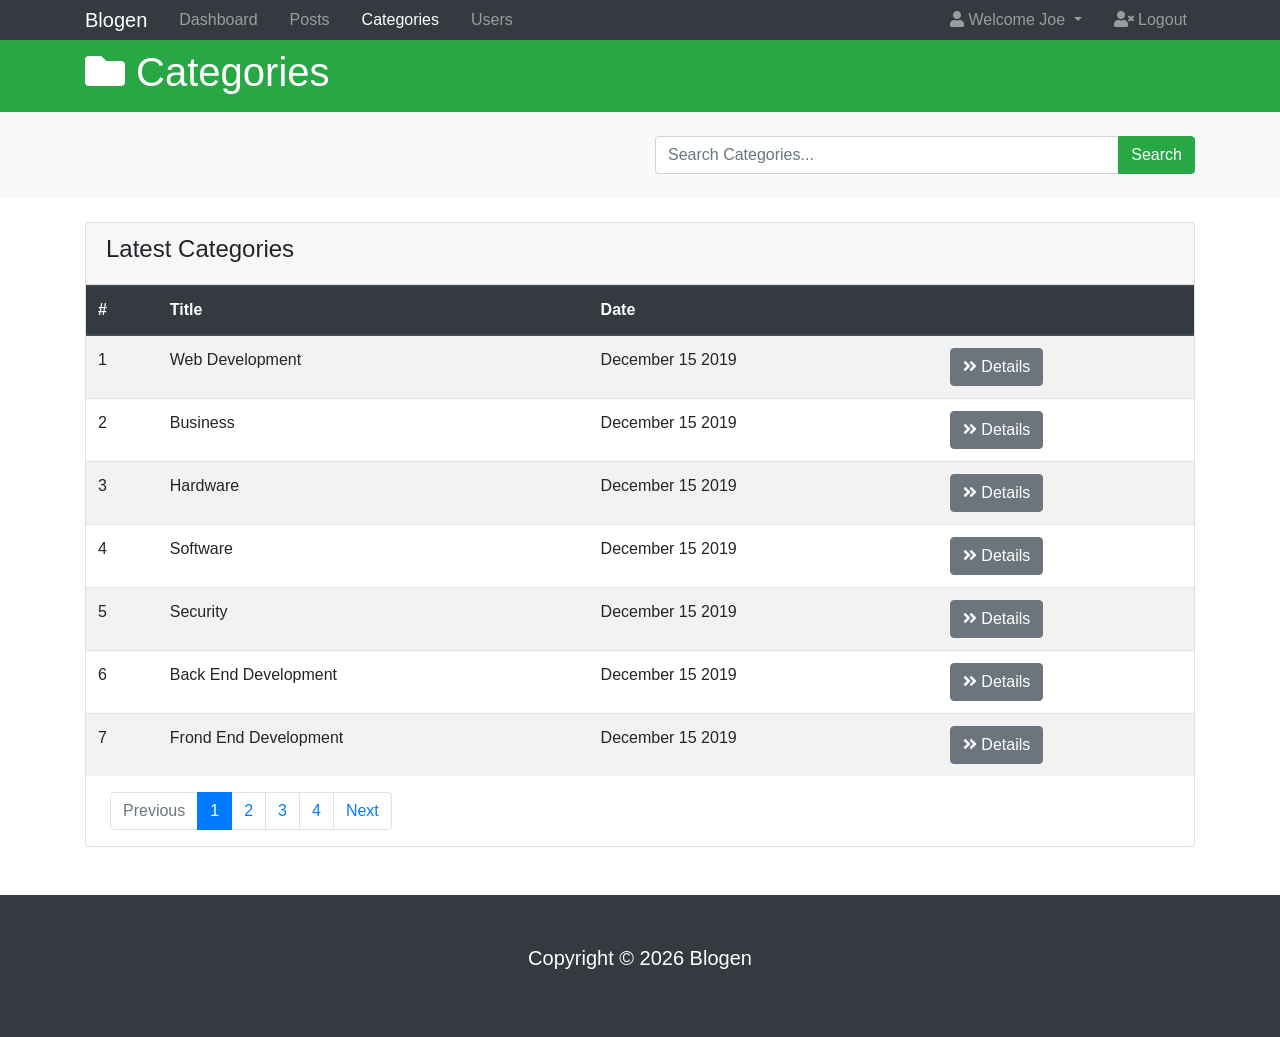
==== categories.html @ e2328c00 "Categories Page Completed" ====
<!DOCTYPE html>
<html>

<head>
  <meta charset="utf-8" />
  <meta http-equiv="X-UA-Compatible" content="IE=edge" />
  <title>Bootstrap Theme</title>
  <meta name="viewport" content="width=device-width, initial-scale=1" />
  <link rel="stylesheet" href="https://use.fontawesome.com/releases/v5.0.13/css/all.css"
    integrity="sha384-DNOHZ68U8hZfKXOrtjWvjxusGo9WQnrNx2sqG0tfsghAvtVlRW3tvkXWZh58N9jp" crossorigin="anonymous" />
  <link rel="stylesheet" type="text/css" media="screen" href="assets/css/bootstrap.min.css" />
  <link rel="stylesheet" type="text/css" media="screen" href="assets/css/style.css" />

</head>

<body>
  <nav class="navbar navbar-expand-sm navbar-dark bg-dark p-0">
    <div class="container">
      <a href="index.html" class="navbar-brand">Blogen</a>

      <button class="navbar-toggler" data-toggle="collapse" data-target="#navbarCollapse">
        <span class="navbar-toggler-icon"></span>
      </button>

      <div class="collapse navbar-collapse" id="navbarCollapse">
        <ul class="navbar-nav">
          <li class="nav-item px-2">
            <a href="index.html" class="nav-link">Dashboard</a>
          </li>
          <li class="nav-item px-2">
            <a href="posts.html" class="nav-link">Posts</a>
          </li>
          <li class="nav-item px-2">
            <a href="categories.html" class="nav-link active">Categories</a>
          </li>
          <li class="nav-item px-2">
            <a href="Users.html" class="nav-link">Users</a>
          </li>
        </ul>

        <ul class="navbar-nav ml-auto">
          <li class="nav-item dropdown mr-3">
            <a href="#" class="nav-link dropdown-toggle" data-toggle="dropdown">
              <i class="fas fa-user"></i> Welcome Joe
            </a>
            <div class="dropdown-menu">
              <a href="profile.html" class="dropdown-item">
                <i class="fas fa-user-circle"></i> Profile</a>
              <a href="settings.html" class="dropdown-item">
                <i class="fas fa-cog"></i> Settings</a>
            </div>
          </li>
          <li class="nav-item">
            <a href="login.html" class="nav-link">
              <i class="fas fa-user-times"></i> Logout
            </a>
          </li>
        </ul>
      </div>
    </div>
  </nav>

  <!--HEADER-->
  <header id="main-nav" class="py-2 bg-success text-white">
    <div class="container">
      <div class="row">
        <div class="col-md-6">
          <h1><i class="fas fa-folder"></i> Categories</h1>
        </div>
      </div>
    </div>
  </header>
  <!--END HEADER-->

  <!--ACTIONS-->
  <section id="search" class="py-4 mb-4 bg-light">
    <div class="container">
      <div class="row">
        <div class="col-md-6 ml-auto">
          <div class="input-group">
            <input type="text" class="form-control" placeholder="Search Categories...">
            <div class="input-group-append">
              <button class="btn btn-success">Search</button>
            </div>
          </div>

        </div>
      </div>
    </div>
  </section>
  <!--END ACTIONS-->

  <!-- POSTS-->
  <section id="categories">
    <div class="container">
      <div class="row">
        <div class="col">

          <div class="card">
            <div class="card-header">
              <h4>Latest Categories</h4>
            </div>
            <table class="table table-striped">
              <thead class="thead-dark">
                <tr>
                  <th>#</th>
                  <th>Title</th>
                  <th>Date</th>
                  <th></th>
                </tr>
              <tbody>
                <tr>
                  <td>1</td>
                  <td>Web Development</td>
                  <td>December 15 2019</td>
                  <td>
                    <a href="details.html" class="btn btn-secondary">
                      <i class="fas fa-angle-double-right"></i> Details
                    </a>
                  </td>
                </tr>
                <tr>
                  <td>2</td>
                  <td>Business</td>
                  <td>December 15 2019</td>
                  <td>
                    <a href="details.html" class="btn btn-secondary">
                      <i class="fas fa-angle-double-right"></i> Details
                    </a>
                  </td>
                </tr>
                  <tr>
                    <td>3</td>
                    <td>Hardware</td>
                    <td>December 15 2019</td>
                    <td>
                      <a href="details.html" class="btn btn-secondary">
                        <i class="fas fa-angle-double-right"></i> Details
                      </a>
                    </td>
                  </tr>
                    <tr>
                      <td>4</td>
                      <td>Software</td>
                      <td>December 15 2019</td>
                      <td>
                        <a href="details.html" class="btn btn-secondary">
                          <i class="fas fa-angle-double-right"></i> Details
                        </a>
                      </td>
                    </tr>
                      <tr>
                        <td>5</td>
                        <td>Security</td>
                        <td>December 15 2019</td>
                        <td>
                          <a href="details.html" class="btn btn-secondary">
                            <i class="fas fa-angle-double-right"></i> Details
                          </a>
                        </td>
                      </tr>
                      <tr>
                        <td>6</td>
                        <td>Back End Development</td>
                        <td>December 15 2019</td>
                        <td>
                          <a href="details.html" class="btn btn-secondary">
                            <i class="fas fa-angle-double-right"></i> Details
                          </a>
                        </td>
                      </tr>
                      <tr>
                        <td>7</td>
                        <td>Frond End Development</td>
                        <td>December 15 2019</td>
                        <td>
                          <a href="details.html" class="btn btn-secondary">
                            <i class="fas fa-angle-double-right"></i> Details
                          </a>
                        </td>
                      </tr>
              </tbody>
              </thead>
            </table>

            <!--PAGINATION-->
            <nav class="ml-4">
              <ul class="pagination">
                <li class="page-item disabled">
                  <a href="#" class="page-link">Previous</a>
                </li>
                <li class="page-item active">
                  <a href="" class="page-link ">1</a>
                </li>
                <li class="page-item">
                  <a href="" class="page-link">2</a>
                </li>
                <li class="page-item">
                  <a href="" class="page-link">3</a>
                </li>
                <li class="page-item">
                  <a href="" class="page-link">4</a>
                </li>
                <li class="page-item">
                  <a href="" class="page-link">Next</a>
                </li>
              </ul>
            </nav>
            <!--END PAGINATION-->
          </div>
        </div>

      </div>
    </div>
  </section>

  <!-- END POSTS-->

  <!--FOOTER-->
  <footer id="main-footer" class="bg-dark text-white mt-5 p-5">
    <div class="container">
      <div class="row">
        <div class="col">
          <p class="lead text-center">
            Copyright &copy; <span id="year"></span>
            Blogen
          </p>
        </div>
      </div>
    </div>
  </footer>
  <!--END FOOTER-->


</body>

</html>
<script src="assets/js/jquery-3.3.1.min.js"></script>
<script src="assets/js/bootstrap.min.js"></script>
<script src="assets/js/popper.min.js"></script>

<script>
  $('#year').text(new Date().getUTCFullYear());
</script>
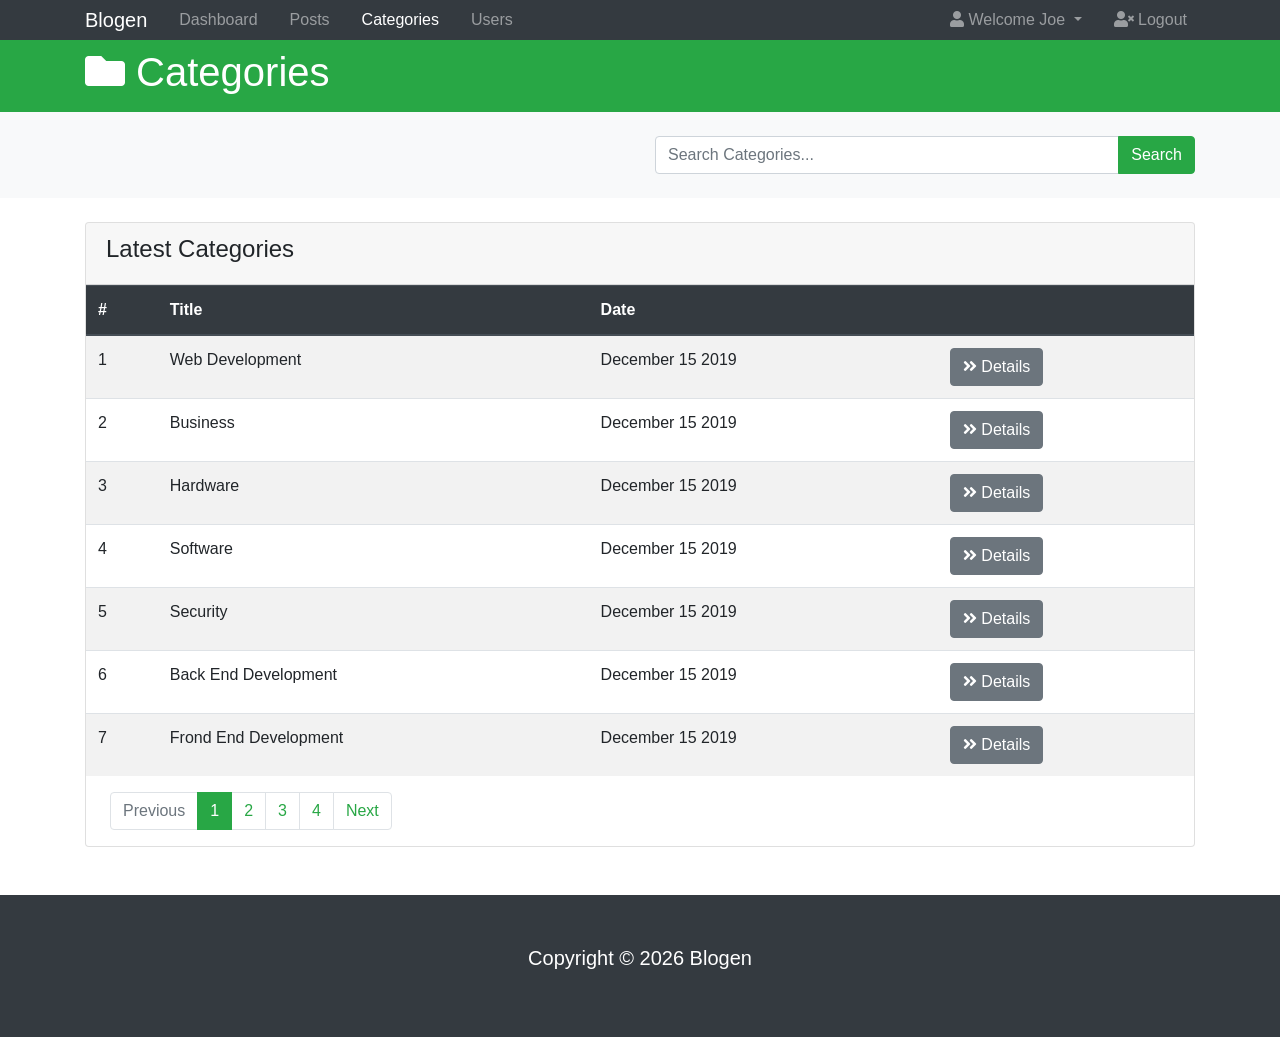
==== commit bcbbf869: "Categories Pagination Backgroundcolor Change" ====
--- a/categories.html
+++ b/categories.html
@@ -190,19 +190,19 @@
                   <a href="#" class="page-link">Previous</a>
                 </li>
                 <li class="page-item active">
-                  <a href="" class="page-link ">1</a>
-                </li>
-                <li class="page-item">
-                  <a href="" class="page-link">2</a>
-                </li>
-                <li class="page-item">
-                  <a href="" class="page-link">3</a>
-                </li>
-                <li class="page-item">
-                  <a href="" class="page-link">4</a>
-                </li>
-                <li class="page-item">
-                  <a href="" class="page-link">Next</a>
+                  <a href="" class="page-link bg-success border-success text-white">1</a>
+                </li>
+                <li class="page-item">
+                  <a href="" class="page-link text-success">2</a>
+                </li>
+                <li class="page-item">
+                  <a href="" class="page-link text-success">3</a>
+                </li>
+                <li class="page-item">
+                  <a href="" class="page-link text-success">4</a>
+                </li>
+                <li class="page-item">
+                  <a href="" class="page-link text-success">Next</a>
                 </li>
               </ul>
             </nav>
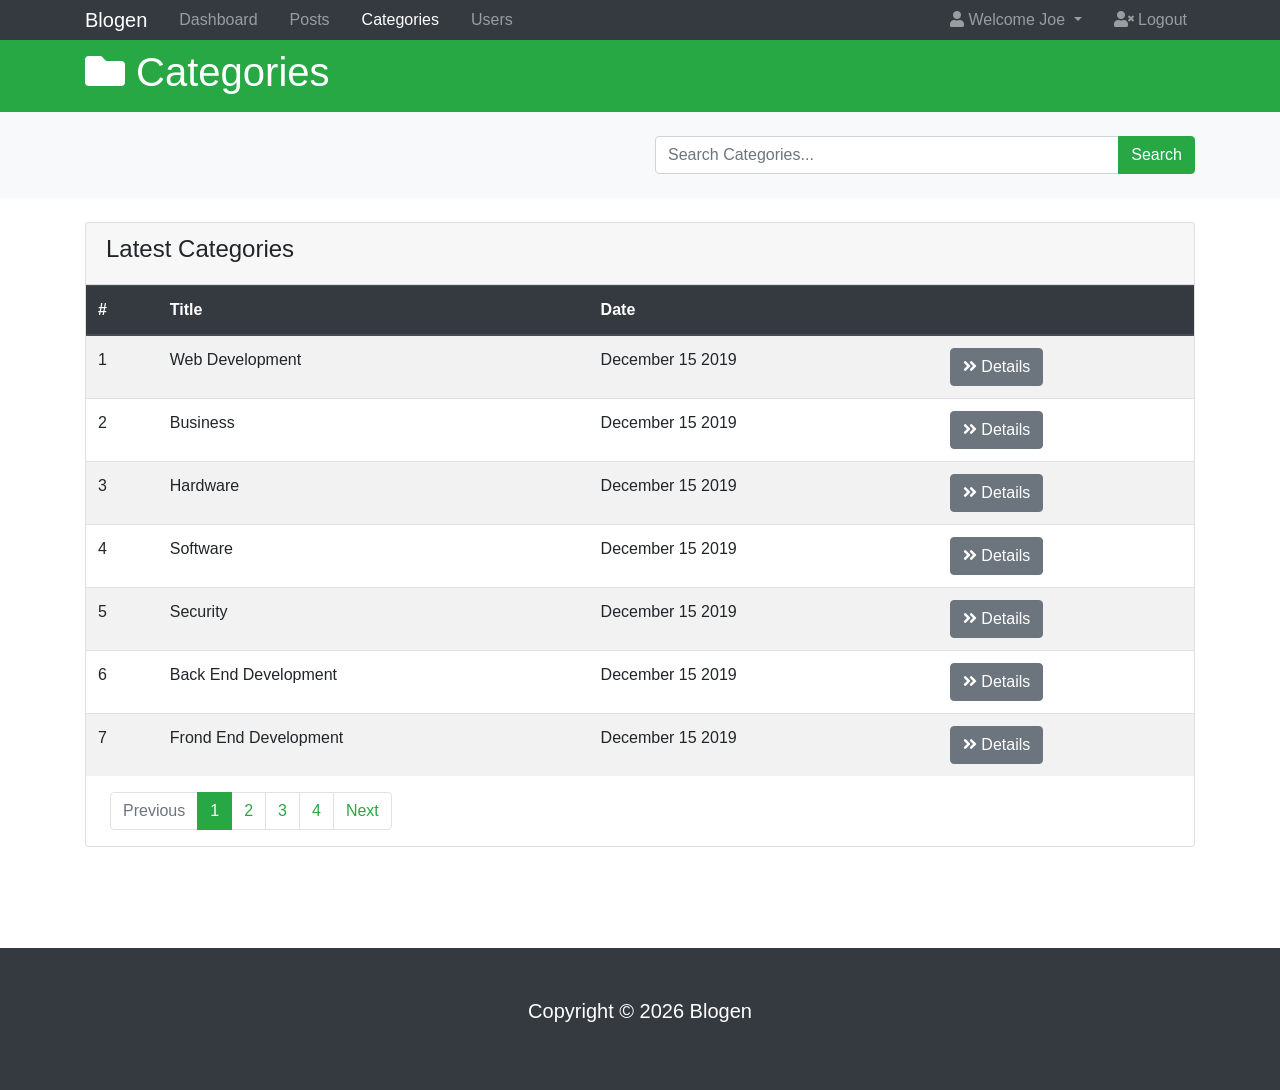
==== commit a7c051ca: "Cleanup Project" ====
--- a/categories.html
+++ b/categories.html
@@ -4,241 +4,238 @@
 <head>
   <meta charset="utf-8" />
   <meta http-equiv="X-UA-Compatible" content="IE=edge" />
-  <title>Bootstrap Theme</title>
+  <title>Categories</title>
   <meta name="viewport" content="width=device-width, initial-scale=1" />
   <link rel="stylesheet" href="https://use.fontawesome.com/releases/v5.0.13/css/all.css"
-    integrity="sha384-DNOHZ68U8hZfKXOrtjWvjxusGo9WQnrNx2sqG0tfsghAvtVlRW3tvkXWZh58N9jp" crossorigin="anonymous" />
+  integrity="sha384-DNOHZ68U8hZfKXOrtjWvjxusGo9WQnrNx2sqG0tfsghAvtVlRW3tvkXWZh58N9jp" crossorigin="anonymous" />
   <link rel="stylesheet" type="text/css" media="screen" href="assets/css/bootstrap.min.css" />
   <link rel="stylesheet" type="text/css" media="screen" href="assets/css/style.css" />
 
 </head>
 
 <body>
-  <nav class="navbar navbar-expand-sm navbar-dark bg-dark p-0">
-    <div class="container">
-      <a href="index.html" class="navbar-brand">Blogen</a>
-
-      <button class="navbar-toggler" data-toggle="collapse" data-target="#navbarCollapse">
-        <span class="navbar-toggler-icon"></span>
-      </button>
-
-      <div class="collapse navbar-collapse" id="navbarCollapse">
-        <ul class="navbar-nav">
-          <li class="nav-item px-2">
-            <a href="index.html" class="nav-link">Dashboard</a>
-          </li>
-          <li class="nav-item px-2">
-            <a href="posts.html" class="nav-link">Posts</a>
-          </li>
-          <li class="nav-item px-2">
-            <a href="categories.html" class="nav-link active">Categories</a>
-          </li>
-          <li class="nav-item px-2">
-            <a href="Users.html" class="nav-link">Users</a>
-          </li>
-        </ul>
-
-        <ul class="navbar-nav ml-auto">
-          <li class="nav-item dropdown mr-3">
-            <a href="#" class="nav-link dropdown-toggle" data-toggle="dropdown">
-              <i class="fas fa-user"></i> Welcome Joe
-            </a>
-            <div class="dropdown-menu">
-              <a href="profile.html" class="dropdown-item">
-                <i class="fas fa-user-circle"></i> Profile</a>
-              <a href="settings.html" class="dropdown-item">
-                <i class="fas fa-cog"></i> Settings</a>
-            </div>
-          </li>
-          <li class="nav-item">
-            <a href="login.html" class="nav-link">
-              <i class="fas fa-user-times"></i> Logout
-            </a>
-          </li>
-        </ul>
-      </div>
-    </div>
-  </nav>
-
-  <!--HEADER-->
-  <header id="main-nav" class="py-2 bg-success text-white">
-    <div class="container">
-      <div class="row">
-        <div class="col-md-6">
-          <h1><i class="fas fa-folder"></i> Categories</h1>
-        </div>
-      </div>
-    </div>
-  </header>
-  <!--END HEADER-->
-
-  <!--ACTIONS-->
-  <section id="search" class="py-4 mb-4 bg-light">
-    <div class="container">
-      <div class="row">
-        <div class="col-md-6 ml-auto">
-          <div class="input-group">
-            <input type="text" class="form-control" placeholder="Search Categories...">
-            <div class="input-group-append">
-              <button class="btn btn-success">Search</button>
-            </div>
-          </div>
-
-        </div>
-      </div>
-    </div>
-  </section>
-  <!--END ACTIONS-->
-
-  <!-- POSTS-->
-  <section id="categories">
-    <div class="container">
-      <div class="row">
-        <div class="col">
-
-          <div class="card">
-            <div class="card-header">
-              <h4>Latest Categories</h4>
-            </div>
-            <table class="table table-striped">
-              <thead class="thead-dark">
-                <tr>
-                  <th>#</th>
-                  <th>Title</th>
-                  <th>Date</th>
-                  <th></th>
-                </tr>
-              <tbody>
-                <tr>
-                  <td>1</td>
-                  <td>Web Development</td>
-                  <td>December 15 2019</td>
-                  <td>
-                    <a href="details.html" class="btn btn-secondary">
-                      <i class="fas fa-angle-double-right"></i> Details
-                    </a>
-                  </td>
-                </tr>
-                <tr>
-                  <td>2</td>
-                  <td>Business</td>
-                  <td>December 15 2019</td>
-                  <td>
-                    <a href="details.html" class="btn btn-secondary">
-                      <i class="fas fa-angle-double-right"></i> Details
-                    </a>
-                  </td>
-                </tr>
-                  <tr>
-                    <td>3</td>
-                    <td>Hardware</td>
-                    <td>December 15 2019</td>
-                    <td>
-                      <a href="details.html" class="btn btn-secondary">
-                        <i class="fas fa-angle-double-right"></i> Details
-                      </a>
-                    </td>
-                  </tr>
-                    <tr>
-                      <td>4</td>
-                      <td>Software</td>
-                      <td>December 15 2019</td>
-                      <td>
-                        <a href="details.html" class="btn btn-secondary">
-                          <i class="fas fa-angle-double-right"></i> Details
-                        </a>
-                      </td>
-                    </tr>
-                      <tr>
-                        <td>5</td>
-                        <td>Security</td>
-                        <td>December 15 2019</td>
-                        <td>
-                          <a href="details.html" class="btn btn-secondary">
-                            <i class="fas fa-angle-double-right"></i> Details
-                          </a>
-                        </td>
-                      </tr>
-                      <tr>
-                        <td>6</td>
-                        <td>Back End Development</td>
-                        <td>December 15 2019</td>
-                        <td>
-                          <a href="details.html" class="btn btn-secondary">
-                            <i class="fas fa-angle-double-right"></i> Details
-                          </a>
-                        </td>
-                      </tr>
-                      <tr>
-                        <td>7</td>
-                        <td>Frond End Development</td>
-                        <td>December 15 2019</td>
-                        <td>
-                          <a href="details.html" class="btn btn-secondary">
-                            <i class="fas fa-angle-double-right"></i> Details
-                          </a>
-                        </td>
-                      </tr>
-              </tbody>
-              </thead>
-            </table>
-
-            <!--PAGINATION-->
-            <nav class="ml-4">
-              <ul class="pagination">
-                <li class="page-item disabled">
-                  <a href="#" class="page-link">Previous</a>
+  <section class="all-content">
+    <nav class="navbar navbar-expand-sm navbar-dark bg-dark p-0">
+      <div class="container">
+        <a href="index.html" class="navbar-brand">Blogen</a>
+
+        <button class="navbar-toggler" data-toggle="collapse" data-target="#navbarCollapse">
+          <span class="navbar-toggler-icon"></span>
+        </button>
+
+        <div class="collapse navbar-collapse" id="navbarCollapse">
+          <ul class="navbar-nav">
+            <li class="nav-item px-2">
+              <a href="index.html" class="nav-link">Dashboard</a>
+            </li>
+            <li class="nav-item px-2">
+              <a href="posts.html" class="nav-link">Posts</a>
+            </li>
+            <li class="nav-item px-2">
+              <a href="categories.html" class="nav-link active">Categories</a>
+            </li>
+            <li class="nav-item px-2">
+              <a href="Users.html" class="nav-link">Users</a>
+            </li>
+          </ul>
+
+          <ul class="navbar-nav ml-auto">
+            <li class="nav-item dropdown mr-3">
+              <a href="#" class="nav-link dropdown-toggle" data-toggle="dropdown">
+                <i class="fas fa-user"></i> Welcome Joe
+              </a>
+              <div class="dropdown-menu">
+                <a href="profile.html" class="dropdown-item">
+                  <i class="fas fa-user-circle"></i> Profile</a>
+                  <a href="settings.html" class="dropdown-item">
+                    <i class="fas fa-cog"></i> Settings</a>
+                  </div>
                 </li>
-                <li class="page-item active">
-                  <a href="" class="page-link bg-success border-success text-white">1</a>
-                </li>
-                <li class="page-item">
-                  <a href="" class="page-link text-success">2</a>
-                </li>
-                <li class="page-item">
-                  <a href="" class="page-link text-success">3</a>
-                </li>
-                <li class="page-item">
-                  <a href="" class="page-link text-success">4</a>
-                </li>
-                <li class="page-item">
-                  <a href="" class="page-link text-success">Next</a>
+                <li class="nav-item">
+                  <a href="login.html" class="nav-link">
+                    <i class="fas fa-user-times"></i> Logout
+                  </a>
                 </li>
               </ul>
-            </nav>
-            <!--END PAGINATION-->
+            </div>
+          </div>
+        </nav>
+
+        <!--HEADER-->
+        <header id="main-nav" class="py-2 bg-success text-white">
+          <div class="container">
+            <div class="row">
+              <div class="col-md-6">
+                <h1><i class="fas fa-folder"></i> Categories</h1>
+              </div>
+            </div>
+          </div>
+        </header>
+        <!--END HEADER-->
+
+        <!--SEARCH-->
+        <section id="search" class="py-4 mb-4 bg-light">
+          <div class="container">
+            <div class="row">
+              <div class="col-md-6 ml-auto">
+                <div class="input-group">
+                  <input type="text" class="form-control" placeholder="Search Categories...">
+                  <div class="input-group-append">
+                    <button class="btn btn-success">Search</button>
+                  </div>
+                </div>
+
+              </div>
+            </div>
+          </div>
+        </section>
+        <!--END SEARCH-->
+
+        <!-- POSTS-->
+        <section id="categories">
+          <div class="container">
+            <div class="row">
+              <div class="col">
+
+                <div class="card">
+                  <div class="card-header">
+                    <h4>Latest Categories</h4>
+                  </div>
+                  <table class="table table-striped">
+                    <thead class="thead-dark">
+                      <tr>
+                        <th>#</th>
+                        <th>Title</th>
+                        <th>Date</th>
+                        <th></th>
+                      </tr>
+                      <tbody>
+                        <tr>
+                          <td>1</td>
+                          <td>Web Development</td>
+                          <td>December 15 2019</td>
+                          <td>
+                            <a href="details.html" class="btn btn-secondary">
+                              <i class="fas fa-angle-double-right"></i> Details
+                            </a>
+                          </td>
+                        </tr>
+                        <tr>
+                          <td>2</td>
+                          <td>Business</td>
+                          <td>December 15 2019</td>
+                          <td>
+                            <a href="details.html" class="btn btn-secondary">
+                              <i class="fas fa-angle-double-right"></i> Details
+                            </a>
+                          </td>
+                        </tr>
+                        <tr>
+                          <td>3</td>
+                          <td>Hardware</td>
+                          <td>December 15 2019</td>
+                          <td>
+                            <a href="details.html" class="btn btn-secondary">
+                              <i class="fas fa-angle-double-right"></i> Details
+                            </a>
+                          </td>
+                        </tr>
+                        <tr>
+                          <td>4</td>
+                          <td>Software</td>
+                          <td>December 15 2019</td>
+                          <td>
+                            <a href="details.html" class="btn btn-secondary">
+                              <i class="fas fa-angle-double-right"></i> Details
+                            </a>
+                          </td>
+                        </tr>
+                        <tr>
+                          <td>5</td>
+                          <td>Security</td>
+                          <td>December 15 2019</td>
+                          <td>
+                            <a href="details.html" class="btn btn-secondary">
+                              <i class="fas fa-angle-double-right"></i> Details
+                            </a>
+                          </td>
+                        </tr>
+                        <tr>
+                          <td>6</td>
+                          <td>Back End Development</td>
+                          <td>December 15 2019</td>
+                          <td>
+                            <a href="details.html" class="btn btn-secondary">
+                              <i class="fas fa-angle-double-right"></i> Details
+                            </a>
+                          </td>
+                        </tr>
+                        <tr>
+                          <td>7</td>
+                          <td>Frond End Development</td>
+                          <td>December 15 2019</td>
+                          <td>
+                            <a href="details.html" class="btn btn-secondary">
+                              <i class="fas fa-angle-double-right"></i> Details
+                            </a>
+                          </td>
+                        </tr>
+                      </tbody>
+                    </thead>
+                  </table>
+
+                  <!--PAGINATION-->
+                  <nav class="ml-4">
+                    <ul class="pagination">
+                      <li class="page-item disabled">
+                        <a href="#" class="page-link">Previous</a>
+                      </li>
+                      <li class="page-item active">
+                        <a href="" class="page-link bg-success border-success text-white">1</a>
+                      </li>
+                      <li class="page-item">
+                        <a href="" class="page-link text-success">2</a>
+                      </li>
+                      <li class="page-item">
+                        <a href="" class="page-link text-success">3</a>
+                      </li>
+                      <li class="page-item">
+                        <a href="" class="page-link text-success">4</a>
+                      </li>
+                      <li class="page-item">
+                        <a href="" class="page-link text-success">Next</a>
+                      </li>
+                    </ul>
+                  </nav>
+                  <!--END PAGINATION-->
+                </div>
+              </div>
+
+            </div>
+          </div>
+        </section>
+
+        <!-- END POSTS-->
+      </section>
+      <!--FOOTER-->
+      <footer id="main-footer" class="bg-dark text-white mt-5 p-5">
+        <div class="container">
+          <div class="row">
+            <div class="col">
+              <p class="lead text-center">
+                Copyright &copy; <span id="year"></span>
+                Blogen
+              </p>
+            </div>
           </div>
         </div>
-
-      </div>
-    </div>
-  </section>
-
-  <!-- END POSTS-->
-
-  <!--FOOTER-->
-  <footer id="main-footer" class="bg-dark text-white mt-5 p-5">
-    <div class="container">
-      <div class="row">
-        <div class="col">
-          <p class="lead text-center">
-            Copyright &copy; <span id="year"></span>
-            Blogen
-          </p>
-        </div>
-      </div>
-    </div>
-  </footer>
-  <!--END FOOTER-->
-
-
-</body>
-
-</html>
-<script src="assets/js/jquery-3.3.1.min.js"></script>
-<script src="assets/js/bootstrap.min.js"></script>
-<script src="assets/js/popper.min.js"></script>
-
-<script>
-  $('#year').text(new Date().getUTCFullYear());
-</script>+      </footer>
+      <!--END FOOTER-->
+
+
+    </body>
+
+    </html>
+    <script src="assets/js/jquery-3.3.1.min.js"></script>
+    <script src="assets/js/bootstrap.min.js"></script>
+    <script src="assets/js/js.js"></script>
--- a/assets/css/style.css
+++ b/assets/css/style.css
@@ -0,0 +1,7 @@
+html,
+body {
+  height: 100%;
+}
+.all-content {
+  min-height: 100%;
+}
